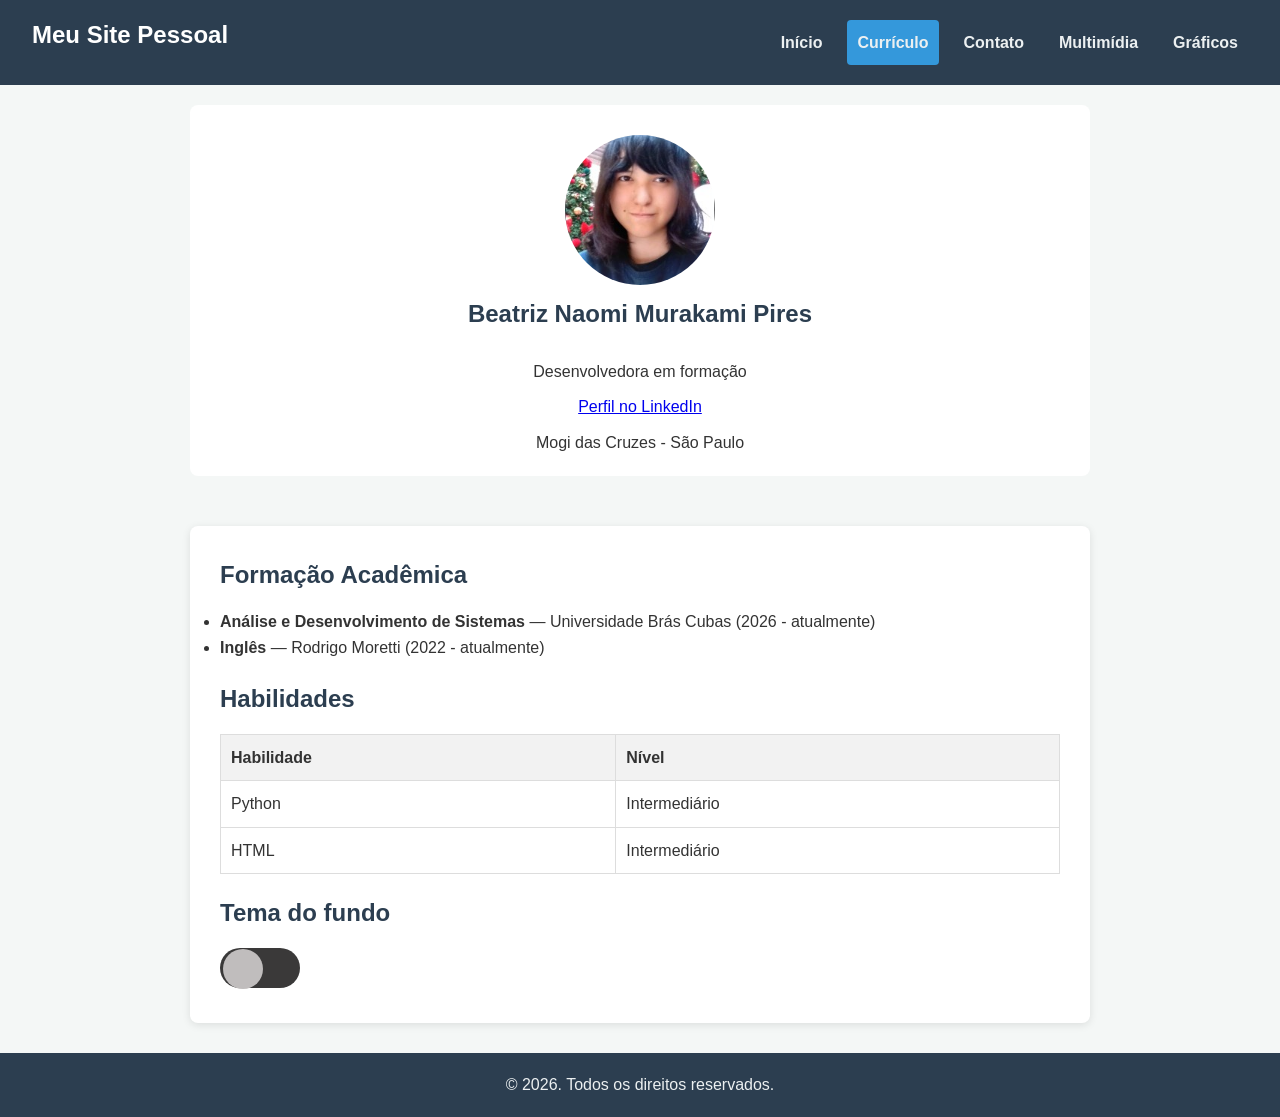
==== CP3_Beatriz Naomi_Murakami Pires_ADS/curriculo.html @ a2ddf66f "feat: estrutura inicial do site pessoal com paginas e estilos" ====
<!DOCTYPE html>
<html lang="pt-BR">
<head>
    <meta charset="UTF-8">
    <meta name="viewport" content="width=device-width, initial-scale=1.0">
    <title>Currículo | Meu Site Pessoal</title>
    <link rel="stylesheet" href="estilo.css">
</head>
<body>

    <header>
        <h1>Meu Site Pessoal</h1>
        <nav>
            <ul>
                <li><a href="index.html">Início</a></li>
                <li><a href="curriculo.html" class="ativo">Currículo</a></li>
                <li><a href="formulario.html">Contato</a></li>
                <li><a href="multimidia.html">Multimídia</a></li>
                <li><a href="graficos.html">Gráficos</a></li>
            </ul>
        </nav>
    </header>

    <div class="informacoes" id="Contatos">
        <img src="Naomi.jpg" alt="Foto de Beatriz Pires">
        <h2>Beatriz Naomi Murakami Pires</h2>
        <p>Desenvolvedora em formação</p>
        <address>
            <a href="https://www.linkedin.com/in/beatriz-naomi-murakami-pires-93779a411/" target="_blank" rel="noopener noreferrer">Perfil no LinkedIn</a>
        </address>
        <p>Mogi das Cruzes - São Paulo</p>
    </div>

    <main>
        <section>
            <h2>Formação Acadêmica</h2>
            <ul>
                <li><strong>Análise e Desenvolvimento de Sistemas</strong> — Universidade Brás Cubas (2026 - atualmente)</li>
                <li><strong>Inglês</strong> — Rodrigo Moretti (2022 - atualmente)</li>
            </ul>
        </section>

        <section style="margin-top: 20px;">
            <h2>Habilidades</h2>
            <table>
                <thead>
                    <tr>
                        <th>Habilidade</th>
                        <th>Nível</th>
                    </tr>
                </thead>
                <tbody>
                    <tr>
                        <td>Python</td>
                        <td>Intermediário</td>
                    </tr>
                    <tr>
                        <td>HTML</td>
                        <td>Intermediário</td>
                    </tr>
                </tbody>
            </table>
        </section>

        <section style="margin-top: 20px;">
            <h2>Tema do fundo</h2>
            <div class="trilho" id="trilho">
                <div class="indicador"></div>
            </div>
        </section>
    </main>

    <script src="script.js"></script>
    </main>

    <footer>
        <p>&copy; 2026. Todos os direitos reservados.</p>
    </footer>

</body>
</html>
---- CP3_Beatriz Naomi_Murakami Pires_ADS/estilo.css ----
* {
    box-sizing: border-box;
    margin: 0;
    padding: 0;
}

html, body {
    min-height: 100vh;
}

body {
    font-family: Arial, sans-serif;
    line-height: 1.6;
    color: #333;
    background-color: #f4f7f6;
    display: flex;
    flex-direction: column;
    transition: 0.5s;
}

/* Imagens e Mídias */
img, iframe, canvas, svg {
    max-width: 100%;
    height: auto;
}

header {
    background-color: #2c3e50;
    color: #fff;
    padding: 1rem;
    display: flex;
    flex-direction: column;
    align-items: center;
    gap: 15px;
}

header h1 {
    color: #fff;
    font-size: 1.5rem;
    text-align: center;
}

nav {
    width: 100%;
}

nav ul {
    list-style: none;
    display: flex;
    flex-direction: column;
    width: 100%;
    gap: 8px;
}

nav a {
    color: #ecf0f1;
    text-decoration: none;
    font-weight: bold;
    padding: 10px;
    border-radius: 4px;
    text-align: center;
    display: block;
    background-color: rgba(255, 255, 255, 0.05);
    transition: background-color 0.2s;
}

/* vai fazer  a dimensão mínima de toque para os botões e links. */
nav a, button, .btn {
    min-height: 44px;
    display: inline-flex;
    align-items: center;
    justify-content: center;
}

a:focus, button:focus-visible, input:focus-visible, select:focus-visible, textarea:focus-visible {
    outline: 3px solid #3498db;
    outline-offset: px;
}

nav a:hover, nav a.ativo {
    background-color: #3498db;
}

main {
    flex: 1;
    width: 90%;
    max-width: 900px;
    margin: 20px auto;
    background: #fff;
    padding: 20px;
    border-radius: 8px;
    box-shadow: 0 2px 8px rgba(0,0,0,0.1);
}

div {
    flex: 1;
    width: 90%;
    max-width: 900px;
    margin: auto;
    background: #fff;
    padding: 20px;
    border-radius: 8px;
}

h1, h2, h3 {
    margin-bottom: 15px;
    color: #2c3e50;
}

/* Perfil do cúrriculo */
#Contatos {
    display: flex;
    flex-direction: column;
    align-items: center;
    text-align: center;
    margin: 20px auto;
    gap: 10px;
}

#Contatos img {
    width: 150px;
    height: 150px;
    border-radius: 50%;
    object-fit: cover;
    margin-top: 10px;
}

#Contatos address {
    font-style: normal;
}

/* Tabelas */
table {
    width: 100%;
    border-collapse: collapse;
    margin-top: 15px;
}

th, td {
    border: 1px solid #ddd; /* cor da barra da tabela */
    padding: 10px;
    text-align: left;
}

th {
    background-color: #f2f2f2;
}

/* Formulário */
form {
    display: flex;
    flex-direction: column;
    gap: 15px;
}

.form-group {
    display: flex;
    flex-direction: column;
    gap: 5px;
}

input, select, textarea {
    width: 100%;
    padding: 10px;
    border: 1px solid #182947;
    border-radius: 4px;
    font-size: 1rem;
}

button {
    padding: 12px 20px;
    background-color: #27ae60;
    color: white;
    border: none;
    border-radius: 4px;
    cursor: pointer;
    font-size: 1rem;
    font-weight: bold;
}

button:hover {
    background-color: #219150; 
}

.graficos-grid, .media-grid {
    display: grid;
    grid-template-columns: 1fr;
    gap: 20px;
    margin-top: 20px;
}

.grid-card {
    background: #f8f9fa;
    padding: 15px;
    border-radius: 6px;
    border: 1px solid #e2e8f0;
    display: flex;
    flex-direction: column;
    align-items: center;
    justify-content: center;
}

iframe {
    width: 100%;
    height: 250px;
    border: none;
    border-radius: 4px;
}

/* SVG (Estrela) */
.svg-estilizado {
    width: 120px;
    height: 120px;
    fill: #3498db;
    transition: transform 0.3s, fill 0.3s;
}

.svg-estilizado:hover {
    fill: #761d13;
    transform: scale(1.1);
}

/* Rodapé */
footer {
    background-color: #2c3e50;
    color: #ecf0f1;
    text-align: center;
    padding: 1.2rem 0;
    width: 100%;
    margin-top: auto;
}

@media (min-width: 768px) {
    header {
        flex-direction: row;
        justify-content: space-between;
        padding: 1rem 2rem;
    }

    header h1 {
        text-align: left;
    }

    nav {
        width: auto;
    }

    nav ul {
        flex-direction: row;
        gap: 15px;
    }

    nav a {
        background-color: transparent;
    }

    main {
        padding: 30px;
        margin: 30px auto;
    }

    /* Grid com duas colunas em telas médias e grandes */
    .graficos-grid, .media-grid {
        grid-template-columns: repeat(2, 1fr);
    }

    iframe {
        height: 315px;
    }
}

h3 {
    color: #2c3e50;
    margin-bottom: 10px;
}

/* Tema de fundo */
*{
    margin: 0;
    padding: 0;
    box-sizing: border-box;
    font-family: 'Outfit', sans-serif;
}

.trilho {
    width: 80px;
    height: 18px;
    background-color: #3a3939;
    border-radius: 54px;
    position: relative;
    cursor: pointer;
    transition: .5s;
    margin: 5px 0;
}

.trilho .indicador {
    width: 14px; /* Diminuiu o tamanho da bolinha */
    height: 14px; /* Diminuiu a altura da bolinha */
    background-color: #c0bdbd;
    border-radius: 50%;
    position: absolute;
    top: 1px; /* Centraliza verticalmente no trilho de 26px */
    left: 3px; /* Distância da margem esquerda no início */
    transition: .5s;
}

.trilho.dark {
    background-color: #949494;
}

.trilho.dark .indicador {
    left: 40px; /* Desliza para o lado direito quando ativo */
    background-color: #c0bdbd;
}

body.dark {
    background-color: #000000;
    color: #ffffff;
}

body.dark h2 {
    color: #2c3799;
}

body.dark {
    background-color: #000000;
    color: #000000;
}

body.dark main {
    background-color: #1a1a1a;
    color: #ffffff;
}

body.dark th {
     color: #2439f5;
}

body.dark .form-group {
    background-color: #1a1a1a;
    color: #ffffff;
}

body.dark .informacoes {
    background-color: #1a1a1a;
    color: #ffffff;
}

body.dark .grid-card {
    background-color: #1a1a1a;
    color: #ffffff;
}
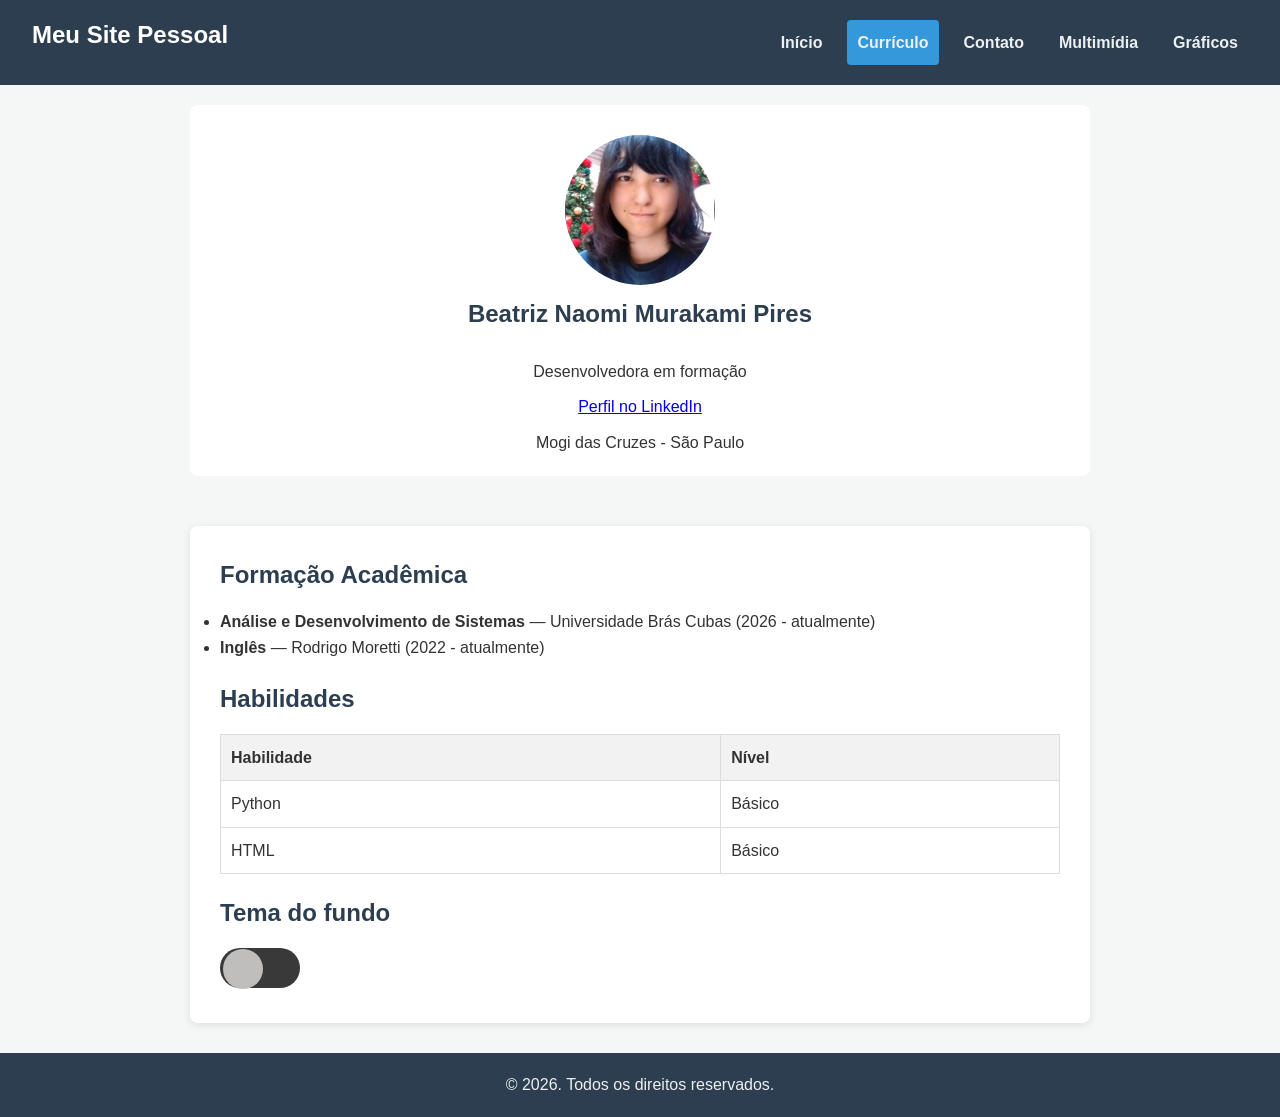
==== commit 3a3522a4: "Add files via upload" ====
--- a/CP3_Beatriz Naomi_Murakami Pires_ADS/curriculo.html
+++ b/CP3_Beatriz Naomi_Murakami Pires_ADS/curriculo.html
@@ -52,11 +52,11 @@
                 <tbody>
                     <tr>
                         <td>Python</td>
-                        <td>Intermediário</td>
+                        <td>Básico</td>
                     </tr>
                     <tr>
                         <td>HTML</td>
-                        <td>Intermediário</td>
+                        <td>Básico</td>
                     </tr>
                 </tbody>
             </table>
--- a/CP3_Beatriz Naomi_Murakami Pires_ADS/estilo.css
+++ b/CP3_Beatriz Naomi_Murakami Pires_ADS/estilo.css
@@ -349,4 +349,10 @@
 body.dark .grid-card {
     background-color: #1a1a1a;
     color: #ffffff;
+}
+
+/* Remove o fundo escuro dos cards de gráficos no modo escuro, se desejar */
+body.dark .grid-card {
+    background-color: transparent !important; /* ou use a cor de fundo clara original do seu tema */
+    border: 1px solid #ccc;
 }
